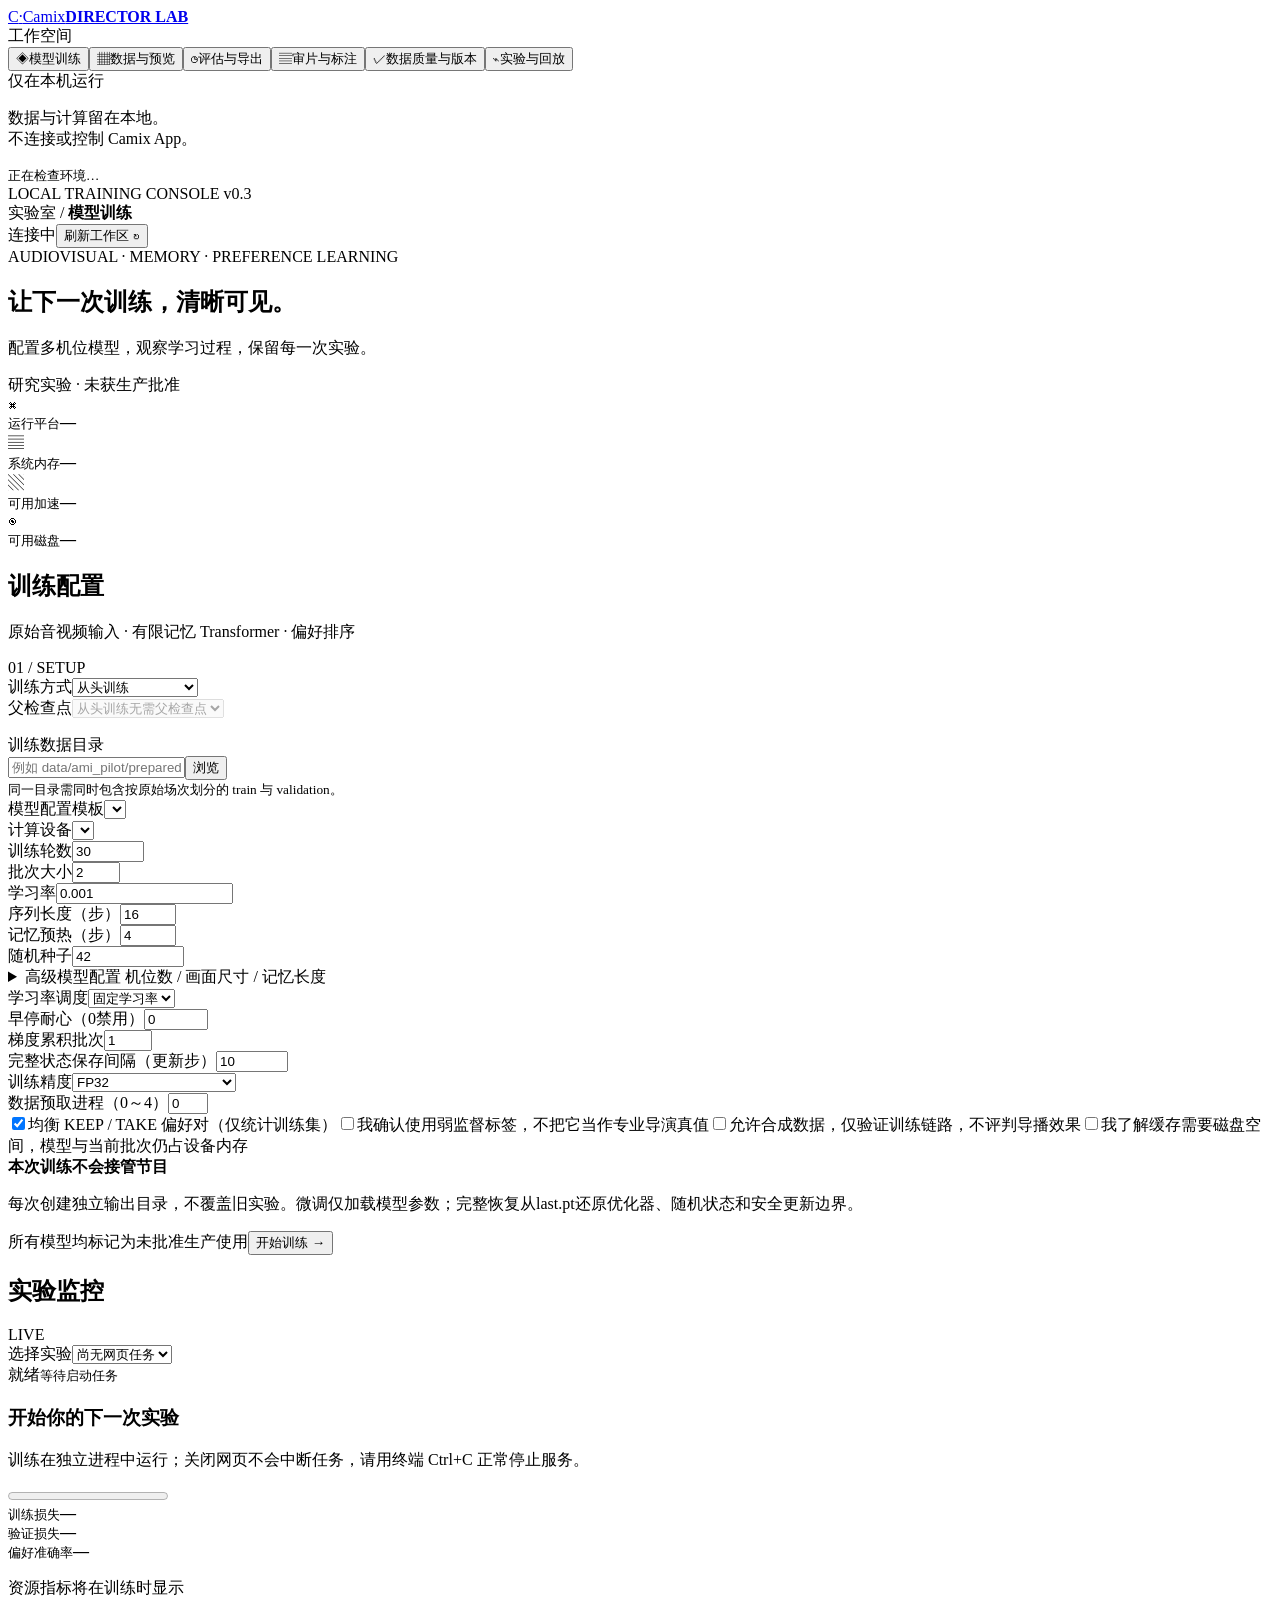
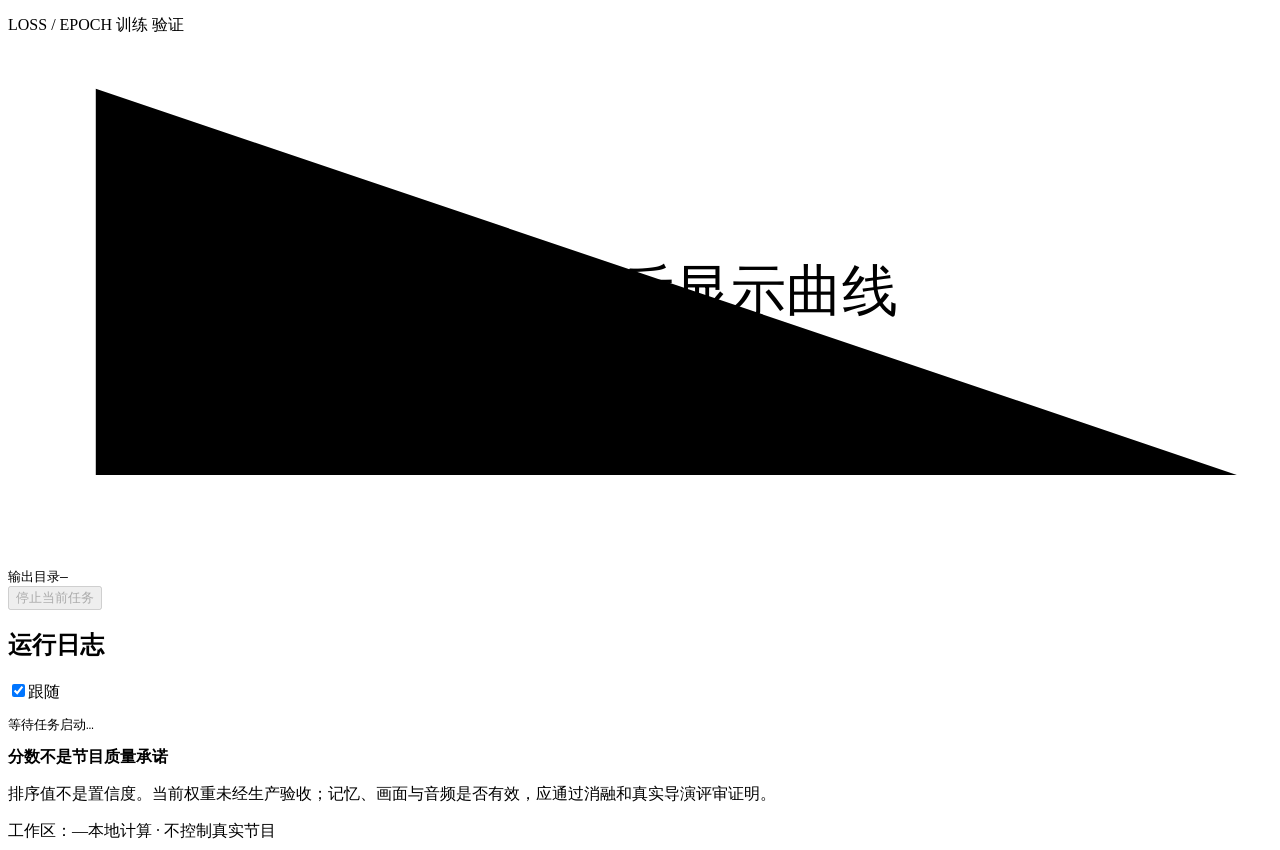
==== camix_director/web_assets/index.html @ a6c714ad "初始化音视频记忆训练框架与本地训练台 加入因果音视频输入、多机位有限记忆策略、训练评估与Core ML导出。 提供本地网页训练台、标注审核、数据版本、完整状态恢复和离线回放。 本批Mac回归77项通过" ====
<!doctype html>
<html lang="zh-CN"><head><meta charset="utf-8"><meta name="viewport" content="width=device-width, initial-scale=1"><meta name="color-scheme" content="light"><title>Camix · 本地训练台</title><link rel="stylesheet" href="/style.css"><link rel="stylesheet" href="/studio.css"><script src="/app.js" defer></script><script src="/studio.js" defer></script></head>
<body>
<aside class="sidebar"><a class="brand" href="/" aria-label="Camix 本地训练台"><span class="brand-mark">C<span>·</span></span><span>Camix<strong>DIRECTOR LAB</strong></span></a><div class="workspace-label">工作空间</div><nav aria-label="主导航"><button class="nav active" data-tab="train"><span>◈</span>模型训练</button><button class="nav" data-tab="data"><span>▦</span>数据与预览</button><button class="nav" data-tab="evaluate"><span>◷</span>评估与导出</button><button class="nav" data-tab="annotate"><span>▤</span>审片与标注</button><button class="nav" data-tab="quality"><span>✓</span>数据质量与版本</button><button class="nav" data-tab="experiments"><span>⌁</span>实验与回放</button></nav><div class="sidebar-note"><span class="local-dot"></span>仅在本机运行<p>数据与计算留在本地。<br>不连接或控制 Camix App。</p><small id="platform-label">正在检查环境…</small></div><div class="sidebar-bottom">LOCAL TRAINING CONSOLE <span>v0.3</span></div></aside>
<main>
<header class="topbar"><div class="breadcrumb">实验室 <span>/</span> <strong id="breadcrumb">模型训练</strong></div><div class="top-right"><span id="connection" class="pill">连接中</span><button id="refresh" class="button small ghost">刷新工作区 ↻</button></div></header>
<div class="page">
<section class="heading"><div><div class="eyebrow">AUDIOVISUAL · MEMORY · PREFERENCE LEARNING</div><h1 id="page-title">让下一次训练，清晰可见。</h1><p id="page-subtitle">配置多机位模型，观察学习过程，保留每一次实验。</p></div><div class="experiment-badge"><span></span>研究实验 · 未获生产批准</div></section>
<div class="environment"><div><span class="stat-icon">⌘</span><section><small>运行平台</small><strong id="os-value">—</strong></section></div><div><span class="stat-icon">▤</span><section><small>系统内存</small><strong id="ram-value">—</strong></section></div><div><span class="stat-icon">▧</span><section><small>可用加速</small><strong id="gpu-value">—</strong></section></div><div><span class="stat-icon">◉</span><section><small>可用磁盘</small><strong id="disk-value">—</strong></section></div></div>
<div id="global-error" class="error-box" role="alert" hidden></div>
<section id="task-strip" class="global-task-strip" hidden><div><strong id="task-strip-title"></strong><small id="task-strip-output"></small></div><button id="task-strip-logs" class="button small ghost">查看任务与日志</button></section><div class="content-grid">
<div class="primary">
<section class="tab-panel" id="tab-train">
<form id="train-form" class="card"><div class="card-heading"><div><h2>训练配置</h2><p>原始音视频输入 · 有限记忆 Transformer · 偏好排序</p></div><span class="step-badge">01 / SETUP</span></div>
<div class="form-grid"><div class="field"><label for="train-mode">训练方式</label><select id="train-mode"><option value="new">从头训练</option><option value="fine_tune">从已有权重微调</option><option value="resume">恢复完整训练状态</option></select></div><div class="field"><label for="train-parent">父检查点</label><select id="train-parent" disabled><option value="">从头训练无需父检查点</option></select></div></div><p id="train-parent-note" class="muted"></p><div id="preflight-results" hidden></div><div class="field"><label for="train-data">训练数据目录</label><div class="input-action"><input id="train-data" list="datasets" placeholder="例如 data/ami_pilot/prepared" required><button type="button" class="button ghost browse" data-target="train-data" data-mode="directory">浏览</button></div><small id="train-data-note">同一目录需同时包含按原始场次划分的 train 与 validation。</small></div>
<div class="form-grid"><div class="field"><label for="preset">模型配置模板</label><select id="preset"></select></div><div class="field"><label for="device">计算设备</label><select id="device"></select></div></div>
<div class="form-grid three"><div class="field"><label for="epochs">训练轮数</label><input id="epochs" type="number" min="1" max="10000" value="30" required></div><div class="field"><label for="batch">批次大小</label><input id="batch" type="number" min="1" max="64" value="2" required></div><div class="field"><label for="lr">学习率</label><input id="lr" type="number" step="any" min="0.0000001" max="0.1" value="0.001" required></div></div>
<div class="form-grid three"><div class="field"><label for="sequence">序列长度（步）</label><input id="sequence" type="number" min="2" max="512" value="16" required></div><div class="field"><label for="burn">记忆预热（步）</label><input id="burn" type="number" min="0" max="511" value="4" required></div><div class="field"><label for="seed">随机种子</label><input id="seed" type="number" min="0" max="2147483647" value="42" required></div></div>
<details class="advanced"><summary>高级模型配置 <span>机位数 / 画面尺寸 / 记忆长度</span></summary><label class="sr-only" for="config-json">模型配置 JSON</label><textarea id="config-json" spellcheck="false" rows="15"></textarea><p class="muted">修改媒体维度后必须重新准备数据。增大模型不等于提高效果；预训练视觉编码器首次使用会联网下载权重。</p></details>
<div class="form-grid three"><div class="field"><label for="scheduler">学习率调度</label><select id="scheduler"><option value="none">固定学习率</option><option value="cosine">Cosine</option><option value="plateau">Plateau</option></select></div><div class="field"><label for="patience">早停耐心（0禁用）</label><input id="patience" type="number" min="0" max="1000" value="0"></div><div class="field"><label for="accumulation">梯度累积批次</label><input id="accumulation" type="number" min="1" max="64" value="1"></div></div><div class="form-grid three"><div class="field"><label for="checkpoint-steps">完整状态保存间隔（更新步）</label><input id="checkpoint-steps" type="number" min="1" max="10000" value="10"></div><div class="field"><label for="precision">训练精度</label><select id="precision"><option value="fp32">FP32</option><option value="amp_fp16">AMP FP16（仅CUDA）</option></select></div><div class="field"><label for="num-workers">数据预取进程（0～4）</label><input id="num-workers" type="number" min="0" max="4" value="0"></div></div><div id="dataset-readiness" class="notice"></div><div class="checks"><label><input id="balance" type="checkbox" checked>均衡 KEEP / TAKE 偏好对（仅统计训练集）</label><label><input id="weak" type="checkbox">我确认使用弱监督标签，不把它当作专业导演真值</label><label><input id="synthetic" type="checkbox">允许合成数据，仅验证训练链路，不评判导播效果</label><label><input id="ack-memory" type="checkbox">我了解缓存需要磁盘空间，模型与当前批次仍占设备内存</label></div>
<div class="notice"><strong>本次训练不会接管节目</strong><p>每次创建独立输出目录，不覆盖旧实验。微调仅加载模型参数；完整恢复从last.pt还原优化器、随机状态和安全更新边界。</p></div>
<div class="form-footer"><span>所有模型均标记为未批准生产使用</span><button class="button primary" id="start-train" type="submit">开始训练 <span>→</span></button></div>
</form></section>
<section class="tab-panel" id="tab-data" hidden>
<div class="card"><div class="card-heading"><div><h2>数据集</h2><p>按事件隔离数据，先确认对齐，再开始训练。</p></div><button class="button small ghost" id="refresh-data">重新扫描</button></div><div id="dataset-cards"></div><div class="divider"></div><div class="field"><label for="pack">音视频数据包预览</label><select id="pack"></select></div><div class="preview-stage"><img id="preview" alt="各机位的同一时刻画面" hidden><p id="preview-empty">选择数据包以预览真实训练输入</p></div><div class="preview-controls"><label for="tick">时刻 <span id="tick-label">0</span></label><input id="tick" type="range" min="0" max="1" value="0"><select id="audio-camera" aria-label="试听机位"></select><button class="button small ghost" id="listen">试听窗口</button></div><audio id="audio" controls hidden></audio><p class="muted">试听是模型当前的短 PCM 窗口，不是完整原片。大数组预览限制128MiB。</p><details><summary>数据来源与标注元信息</summary><pre id="pack-meta" class="metadata"></pre></details></div>
<div class="card"><div class="card-heading"><div><h2>准备自己的素材</h2><p>先复制素材与清单到工作区 data 内。清单须声明时钟对齐、真实 PGM 与已审核偏好。</p></div></div><form id="prepare-form"><div class="field"><label for="manifest">素材清单 JSON</label><div class="input-action"><input id="manifest" placeholder="data/raw/session/session.json" required><button type="button" class="button ghost browse" data-target="manifest" data-mode="file">浏览</button></div></div><div class="field"><label for="prepare-output">输出数据包（不会覆盖）</label><input id="prepare-output" value="data/custom/prepared/session_a.npz" required></div><p class="muted">使用“模型训练”当前的模型配置。单片段不超过120秒。多个片段须沿用原始事件ID，且只能位于同一 split。</p><button class="button primary" type="submit">准备训练数据</button></form></div>
<div class="card"><div class="card-heading"><div><h2>示例与链路测试</h2><p>公开媒体弱监督和合成测试必须分别确认，不会自动替代真实导演标注。</p></div></div><div class="sample-actions"><div><h3>AMI 公开会议示例</h3><p>三场会议、两机位、每场45秒。仅说话人代理标签，非专业导播真值。</p><label class="checkline"><input type="checkbox" id="ami-license">我确认信号／转写 CC BY 4.0 条款及归属要求</label><p><a href="https://groups.inf.ed.ac.uk/ami/corpus/" target="_blank" rel="noreferrer">查看官方来源与许可 ↗</a></p><button class="button ghost" id="download-ami">准备公开示例</button></div><div><h3>合成烟雾测试</h3><p>人工颜色与音调任务。用于检查安装、梯度和训练接口，不表示真实导播能力。</p><label class="checkline"><input type="checkbox" id="ack-smoke">我了解合成数据仅用于链路测试</label><button class="button ghost" id="make-smoke">生成合成样例</button></div></div></div>
</section>
<section class="tab-panel" id="tab-evaluate" hidden>
<div class="card"><div class="card-heading"><div><h2>独立评估</h2><p>比较完整模型、清空记忆、静音音频、抹掉画面及简单音量基线。</p></div><span class="step-badge">02 / VERIFY</span></div><form id="eval-form"><div class="field"><label for="checkpoint">模型检查点</label><select id="checkpoint" required></select></div><div class="field"><label for="eval-data">评估数据目录</label><div class="input-action"><input id="eval-data" list="datasets" placeholder="data/ami_fresh_holdout/prepared" required><button type="button" class="button ghost browse" data-target="eval-data" data-mode="directory">浏览</button></div></div><div class="field"><label for="split">评估划分</label><select id="split"><option value="test">test · 独立测试</option><option value="validation">validation · 验证集（不可当盲测）</option></select></div><label class="checkline"><input id="eval-weak" type="checkbox">确认评估弱监督标签，分数不等于专业导播正确率</label><div class="button-row"><button class="button primary" type="submit">开始评估</button><button class="button ghost" id="download-checkpoint" type="button">下载 .pt 权重</button></div></form><div class="divider"></div><div class="field"><label for="existing-report">已有评估报告</label><select id="existing-report"></select></div><button id="load-report" class="button ghost">查看报告</button><div id="evaluation-result"></div></div>
<div class="card"><div class="card-heading"><div><h2>导出 Core ML</h2><p>与上方选中的检查点一致；固定 FP32，包含12步独立记忆数值对齐。</p></div></div><div id="export-note" class="notice"></div><button class="button primary" id="export-coreml">导出并验证</button><div id="export-result"></div><p class="muted">Windows 可训练、评估、下载 .pt。将检查点复制到 Mac 后，再执行 Core ML 导出与本机数值验证。不会自动部署到 iPad。</p></div>
</section>
<section class="tab-panel studio-panel" id="tab-annotate" hidden>
<div class="studio-top"><div><h2>同步审片与偏好标注</h2><p>使用原始媒体的统一时间轴。偏好标注与实际节目切换是两种不同记录。</p></div><button id="an-refresh" class="button ghost">刷新项目与媒体</button></div>
<div class="card"><div class="form-grid"><div class="field"><label for="an-project">标注项目</label><select id="an-project"><option value="">选择已有项目</option></select></div><div class="field"><label for="an-import">导入现有素材清单（可选）</label><div class="input-action"><input id="an-import" placeholder="data/raw/session.json"><button id="an-import-button" class="button ghost">导入</button></div></div></div>
<details id="an-create-details"><summary>创建新的标注项目 · 不需要编写 JSON</summary><div class="form-grid three"><div class="field"><label for="an-session">原始事件ID</label><input id="an-session" placeholder="recording-2026-001"></div><div class="field"><label for="an-split">数据划分</label><select id="an-split"><option value="train">train · 训练</option><option value="validation">validation · 验证</option><option value="test">test · 独立测试</option></select></div><div class="field"><label for="an-source">素材来源</label><select id="an-source"><option value="real">真实授权素材</option><option value="synthetic">合成测试（不能冒充真实）</option></select></div></div>
<div class="form-grid three"><div class="field"><label for="an-start">源片段开始（秒）</label><input id="an-start" type="number" min="0" value="0" step="any"></div><div class="field"><label for="an-duration">片段长度（2～120秒）</label><input id="an-duration" type="number" min="2" max="120" value="30" step="any"></div><div class="field"><label for="an-tags">评估切片标签（逗号分隔，可选）</label><input id="an-tags" placeholder="访谈, 背景音乐；仅作评估切片"></div></div>
<div id="an-camera-create"></div><div id="an-media-inspection"></div><div class="button-row"><button id="an-add-camera" class="button ghost">增加机位</button><button id="an-inspect-media" class="button ghost">检查所选媒体与片段覆盖</button><button id="an-create" class="button primary">创建标注项目</button><button id="an-demo" class="button ghost">生成合成原片演示</button></div><label class="checkline"><input id="an-demo-confirm" type="checkbox">确认合成演示仅学习操作流程，不代表真实导播效果</label><div></div><p class="muted">先把MP4/H264视频和WAV或MP4音轨放入工作区 data/raw，再刷新媒体。来源／审核是本地声明，不是自动版权或专家身份认证。</p></details>
</div>
<div id="an-editor" hidden>
<div class="annotation-toolbar"><span id="an-state" class="pill">草稿</span><span id="an-clock">00:01.000</span><button id="an-play" class="button primary">播放</button><button id="an-back" class="button ghost">−0.2s</button><button id="an-forward" class="button ghost">+0.2s</button><button id="an-reset" class="button ghost">同步复位</button><button id="an-proxy" class="button ghost">为所选试听机位制作浏览器代理</button><button id="an-apply-proxy" class="button ghost" hidden>应用已完成代理</button><label>试听 <select id="an-listen"></select></label><audio id="an-master-audio" preload="metadata"></audio></div>
<div id="an-videos" class="annotation-videos"></div><div class="card timeline-card"><label for="an-seek">统一时间轴（秒）</label><input id="an-seek" type="range" min="1" max="30" step="0.04" value="1"><svg id="an-waveform" viewBox="0 0 1000 60" aria-label="当前音轨的波形摘要"></svg><div id="an-timeline" class="annotation-timeline"></div><p class="muted">波形帮助审片，不会自动证明音画已对齐。源时间 = 片段开始 + 当前会话时间 + 各机位offset。标注使用会话秒数；最初1秒用于输入预热。</p></div>
<div class="studio-two"><div class="card"><h3>标注当前时刻的选择偏好</h3><p id="an-current-pgm" class="muted"></p><div class="field"><label for="an-preferred">更偏好的选择</label><select id="an-preferred"></select></div><div class="field"><label>同样可接受的其他候选（可选）</label><div id="an-acceptable" class="choice-chips"></div></div><div class="field"><label>不如该选择的候选（至少一个）</label><div id="an-rejected" class="choice-chips"></div></div><div class="field"><label for="an-note">判断说明（可选）</label><input id="an-note" placeholder="例如关键动作、反应、构图或不宜切换"></div><div class="button-row"><button id="an-mark" class="button primary">记录偏好（P）</button><button id="an-uncertain" class="button ghost">不确定，不提供监督（U）</button></div><div class="button-row"><button id="an-undo" class="button small ghost">撤销 Ctrl/⌘Z</button><button id="an-redo" class="button small ghost">重做 Ctrl/⌘Shift Z</button></div><p class="muted">相同的当前机位与KEEP会合并。不能把“没有点击”自动当作保持；不确定记录不生成训练比较。</p></div>
<div class="card"><h3>实际节目记录与同步调整</h3><div class="form-grid"><div class="field"><label for="an-initial">初始节目机位</label><select id="an-initial"></select></div><div class="field"><label for="an-take-camera">此刻实际播出机位</label><select id="an-take-camera"></select></div></div><button id="an-take" class="button ghost">记录实际切换（不是偏好）</button><div id="an-offsets"></div><button id="an-save-offsets" class="button ghost">保存偏移并同步复位</button><p class="muted">调整offset会使原审核失效。这里只做审片辅助，不会自动发送TAKE或修改Camix。</p></div></div>
<div class="card"><div class="card-heading"><div><h3>标注与节目事件</h3><p id="an-save-state" class="muted">自动保存</p></div><button id="an-save" class="button ghost">保存草稿</button></div><div id="an-label-list" class="annotation-list"></div></div>
<div class="card"><h3>审核并生成版本化素材清单</h3><div class="form-grid"><div class="field"><label for="an-reviewer">本地审核人名称（非企业认证）</label><input id="an-reviewer" placeholder="填写实际审核人"></div><div class="field"><label for="an-review-note">审核说明</label><input id="an-review-note" placeholder="对齐依据、检查范围、已知限制"></div></div><label class="checkline"><input id="an-confirm-sync" type="checkbox">我实际检查了各机位与音轨的时间对齐</label><label class="checkline"><input id="an-confirm-labels" type="checkbox">我实际审核了本版本全部偏好标注</label><div class="button-row"><button id="an-review" class="button primary">审核当前版本</button><button id="an-prepare" class="button ghost" disabled>将审核版本准备为训练数据</button><button id="an-preview-pack" class="button ghost">仅准备未标注回放包（不能训练）</button></div><p id="an-review-output" class="muted"></p></div>
</div></section>
<section class="tab-panel studio-panel" id="tab-quality" hidden>
<div class="card"><div class="card-heading"><div><h2>数据质量与版本冻结</h2><p>检查场次泄漏、重复内容、标签覆盖、模态有效率和人审证据；不自动证明导演审美或音画同步。</p></div></div><div class="field"><label for="quality-data">数据目录／冻结版本</label><input id="quality-data" list="datasets" placeholder="data/custom/prepared"></div><div id="quality-pack-selection" class="annotation-list"></div><p class="muted">可逐包选择目标版本。默认选择同一事件/片段的最新包；请确认后冻结，不能把多版矛盾标注混在一起。</p><div class="button-row"><button id="quality-run" class="button primary">运行完整质量检查</button></div><div id="quality-result"></div><div class="divider"></div><div class="form-grid"><div class="field"><label for="freeze-name">版本名称</label><input id="freeze-name" placeholder="访谈训练数据 v1"></div><div class="field"><label for="freeze-purpose">版本用途</label><select id="freeze-purpose"><option value="train">训练（需要train+validation）</option><option value="evaluation">评估（独立test/validation）</option></select></div></div><label class="checkline"><input id="freeze-weak" type="checkbox">确认含弱监督，不冒充人工导演真值</label><label class="checkline"><input id="freeze-synthetic" type="checkbox">确认含合成测试素材</label><button id="freeze-run" class="button primary">检查并冻结不可变版本</button><p class="muted">冻结以内容哈希复制数据对象，并在每次训练加载时核验。修改源目录不会悄悄改变已冻结版本。它不是自动人审认证。</p></div>
<div class="card"><div class="card-heading"><h2>已冻结版本</h2><button id="versions-refresh" class="button small ghost">刷新</button></div><div id="versions-list"></div></div>
</section>
<section class="tab-panel studio-panel" id="tab-experiments" hidden>
<div class="card"><div class="card-heading"><div><h2>实验、血缘与模型卡</h2><p>每个新实验记录数据／标注指纹、代码哈希、环境、配置和父检查点。所有模型保持research-only。</p></div><button id="experiments-refresh" class="button ghost">刷新实验</button></div><div class="field"><label for="experiment-filter">搜索实验</label><input id="experiment-filter" placeholder="按实验目录、状态筛选"></div><div class="table-scroll" id="experiments-list"></div><button id="experiments-compare" class="button primary">对比选中的实验（最多6个）</button><div id="experiments-comparison"></div></div>
<div class="card"><h2>研究候选验收 · 不批准生产</h2><p class="muted">检查独立场次数、真实人审证据、视觉与记忆贡献和同模型闭环回放。门槛是本项目建议，不是行业认证。</p><div class="field"><label for="gate-checkpoint">检查点</label><select id="gate-checkpoint"></select></div><div class="form-grid"><div class="field"><label for="gate-evaluation">独立评估报告</label><select id="gate-evaluation"></select></div><div class="field"><label for="gate-replay">离线回放报告</label><select id="gate-replay"></select></div></div><button id="gate-run" class="button primary">检查候选资格</button><div id="gate-result"></div></div>
<div class="card"><h2>离线闭环回放 · 只记录建议</h2><p class="muted">使用模拟PGM持续更新上下文，不向Camix或网络发出切播。KEEP标签只有在参考PGM上下文一致时才作条件比较。</p><div class="form-grid"><div class="field"><label for="replay-checkpoint">检查点</label><select id="replay-checkpoint"></select></div><div class="field"><label for="replay-data">独立回放数据</label><input id="replay-data" list="datasets" placeholder="data/ami_fresh_holdout/prepared"></div></div><div class="form-grid"><div class="field"><label for="replay-hold">实验保护：最短镜头（秒）</label><input id="replay-hold" type="number" min="0" value="2" step="any"></div><div class="field"><label for="replay-margin">实验保护：切换差值门槛（不是概率）</label><input id="replay-margin" type="number" min="0" value="0" step="any"></div></div><label class="checkline"><input id="replay-weak" type="checkbox">确认评估弱标签，不将模拟指标当专业导演验收</label><button id="replay-run" class="button primary">运行离线闭环回放</button><div id="replay-result"></div></div>
</section>
</div>
<aside class="monitor"><div class="card task-card"><div class="card-heading"><h2>实验监控</h2><span class="live-label"><i></i> LIVE</span></div><label class="sr-only" for="job-picker">选择实验</label><select id="job-picker"><option value="">尚无网页任务</option></select><div class="task-state"><span id="job-status" class="pill">就绪</span><small id="job-elapsed">等待启动任务</small></div><h3 id="job-title">开始你的下一次实验</h3><p id="job-phase" class="muted">训练在独立进程中运行；关闭网页不会中断任务，请用终端 Ctrl+C 正常停止服务。</p><progress id="job-progress" max="100" value="0" aria-label="训练进度"></progress><div class="metric-row"><div><small>训练损失</small><strong id="train-loss">—</strong></div><div><small>验证损失</small><strong id="val-loss">—</strong></div><div><small>偏好准确率</small><strong id="accuracy">—</strong></div></div><p id="resource-summary" class="muted">资源指标将在训练时显示</p><div class="chart-heading">LOSS / EPOCH <span><i class="legend train"></i>训练 <i class="legend val"></i>验证</span></div><svg id="loss-chart" viewBox="0 0 360 150" role="img" aria-label="训练与验证损失曲线"><path d="M25 15V125H350 M25 70H350 M25 15H350" class="grid-line"/><text x="110" y="78" class="chart-empty">完成首轮后显示曲线</text></svg><div class="output-line"><small>输出目录</small><code id="job-output">—</code></div><button class="button danger" id="stop-job" disabled>停止当前任务</button><a id="job-checkpoint" class="download-link" href="#" hidden>下载当前最佳权重 ↗</a></div>
<div class="card log-card"><div class="card-heading"><h2>运行日志</h2><label class="auto-scroll"><input id="auto-scroll" type="checkbox" checked>跟随</label></div><pre id="logs" tabindex="0">等待任务启动…</pre></div><div class="research-note"><strong>分数不是节目质量承诺</strong><p>排序值不是置信度。当前权重未经生产验收；记忆、画面与音频是否有效，应通过消融和真实导演评审证明。</p></div></aside>
</div><footer><span id="workspace-path">工作区：—</span><span>本地计算 · 不控制真实节目</span></footer></div></main>
<datalist id="datasets"></datalist><div id="toast" role="status" hidden></div>
<dialog id="browser-dialog"><div class="card-heading"><h2>选择工作区内的路径</h2><button id="close-browser" class="button small ghost">关闭</button></div><p class="muted">外部磁盘素材请复制进工作区；也可以启动时用 --workspace 指定数据盘工作区。</p><div class="browser-path"><button id="browser-up" class="button small ghost">↑ 上一级</button><code id="browser-path"></code></div><div id="browser-entries"></div><button id="choose-directory" class="button primary">选择此目录</button></dialog>
<dialog id="stop-dialog" aria-labelledby="stop-dialog-title"><div class="card-heading"><h2 id="stop-dialog-title">停止当前任务？</h2></div><p class="muted">训练会在批次边界停止，保留已有完整检查点。12秒内未响应将结束本任务的进程组，不影响其他任务。未完成的训练不能自动续训。</p><div class="button-row"><button id="cancel-stop" class="button ghost">继续运行</button><button id="confirm-stop" class="button primary">确认停止</button></div></dialog>
<dialog id="experiment-note-dialog"><h2>命名与备注</h2><div class="field"><label for="experiment-note-name">实验名称</label><input id="experiment-note-name"></div><div class="field"><label for="experiment-note-text">实验备注</label><textarea id="experiment-note-text" rows="4"></textarea></div><div class="button-row"><button id="experiment-note-save" class="button primary">保存备注</button><button id="experiment-note-cancel" class="button ghost">取消</button></div></dialog></body></html>
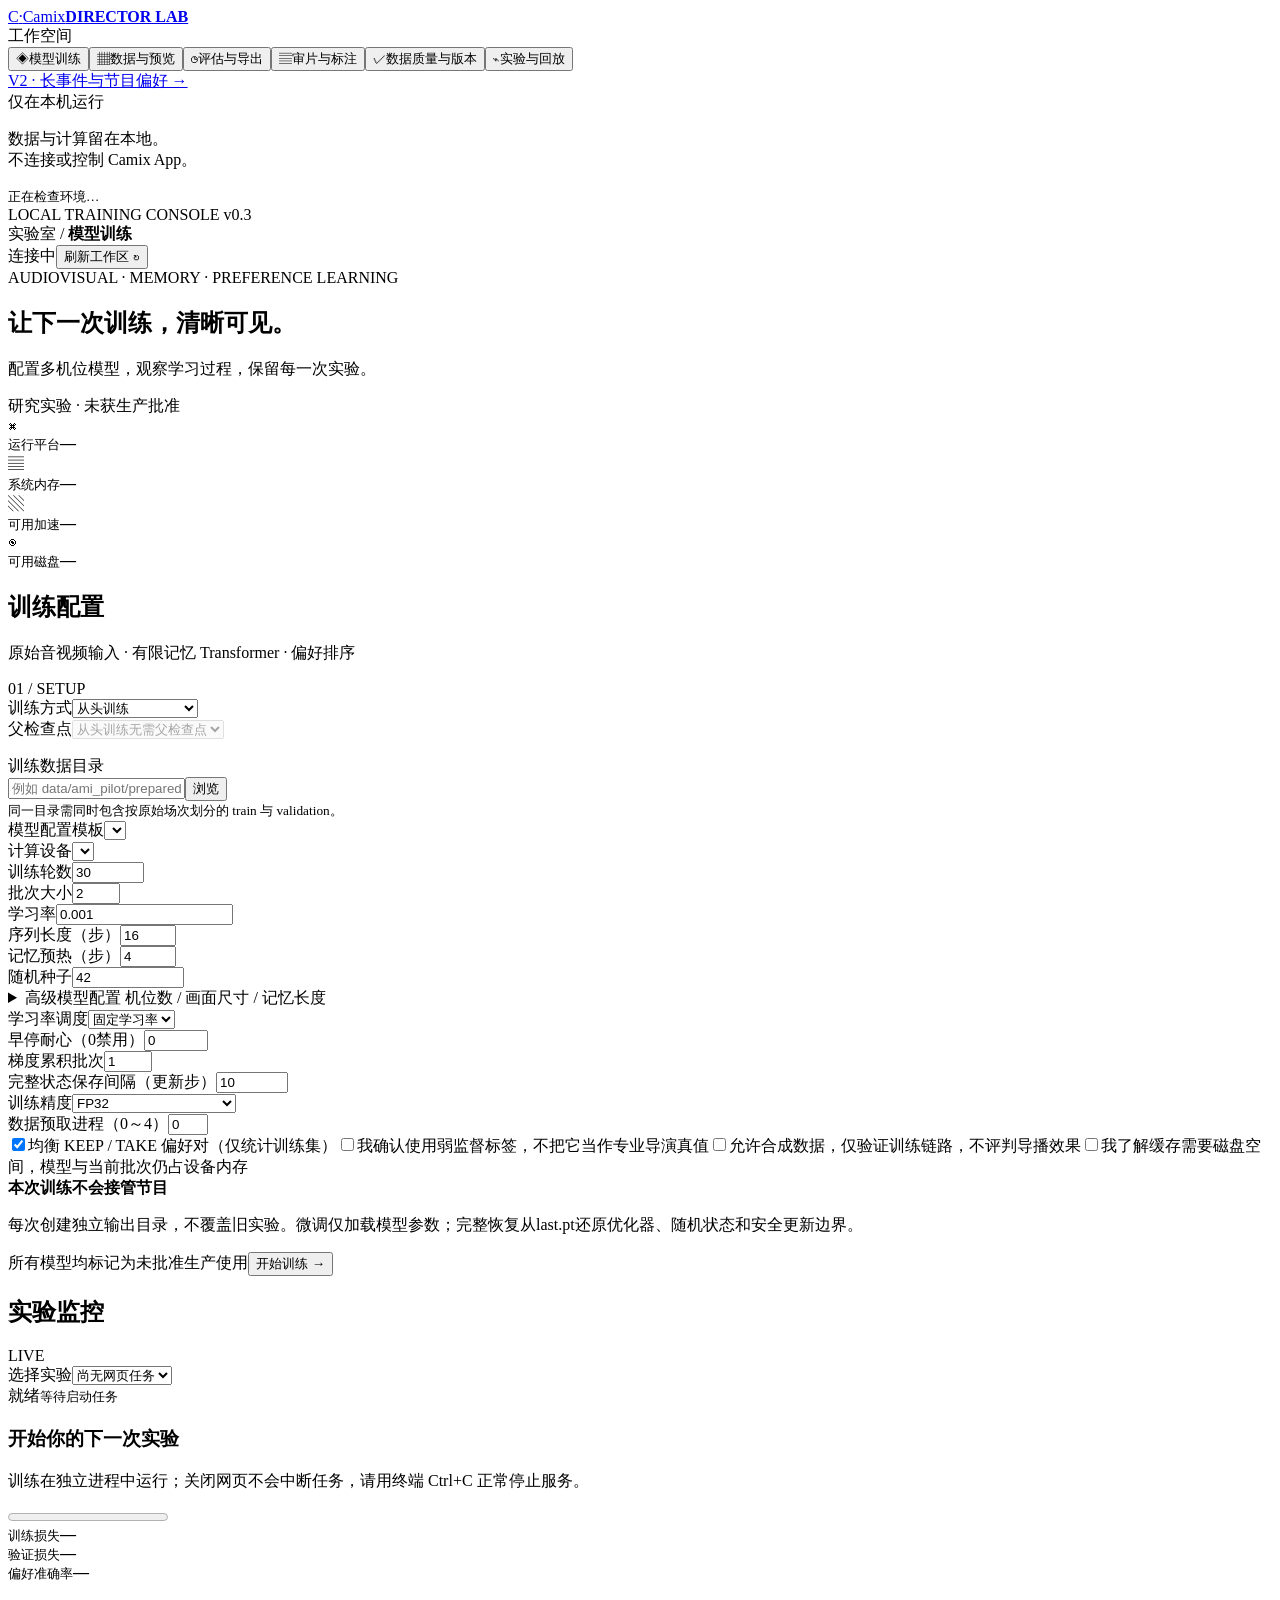
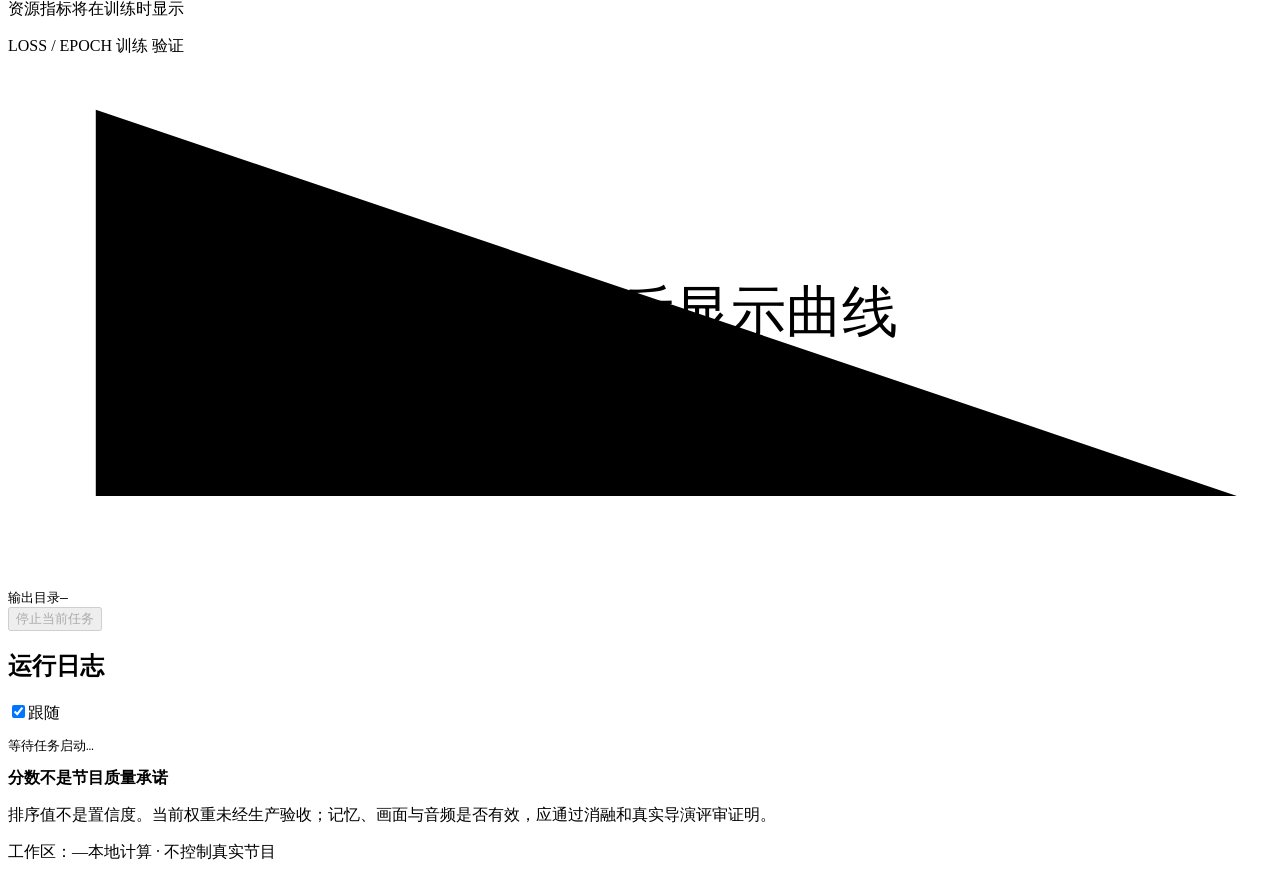
==== commit c95e9e33: "新增 V2 长事件与节目偏好研究基础 加入长事件协议、因果边界、内容绑定审核、切点区间和片段A/B标注。 提供离线冻结特征、研究样本与非学习基线回放，保留V1可复现基线。 最终Mac回归155项通过；" ====
--- a/camix_director/web_assets/index.html
+++ b/camix_director/web_assets/index.html
@@ -1,7 +1,7 @@
 <!doctype html>
 <html lang="zh-CN"><head><meta charset="utf-8"><meta name="viewport" content="width=device-width, initial-scale=1"><meta name="color-scheme" content="light"><title>Camix · 本地训练台</title><link rel="stylesheet" href="/style.css"><link rel="stylesheet" href="/studio.css"><script src="/app.js" defer></script><script src="/studio.js" defer></script></head>
 <body>
-<aside class="sidebar"><a class="brand" href="/" aria-label="Camix 本地训练台"><span class="brand-mark">C<span>·</span></span><span>Camix<strong>DIRECTOR LAB</strong></span></a><div class="workspace-label">工作空间</div><nav aria-label="主导航"><button class="nav active" data-tab="train"><span>◈</span>模型训练</button><button class="nav" data-tab="data"><span>▦</span>数据与预览</button><button class="nav" data-tab="evaluate"><span>◷</span>评估与导出</button><button class="nav" data-tab="annotate"><span>▤</span>审片与标注</button><button class="nav" data-tab="quality"><span>✓</span>数据质量与版本</button><button class="nav" data-tab="experiments"><span>⌁</span>实验与回放</button></nav><div class="sidebar-note"><span class="local-dot"></span>仅在本机运行<p>数据与计算留在本地。<br>不连接或控制 Camix App。</p><small id="platform-label">正在检查环境…</small></div><div class="sidebar-bottom">LOCAL TRAINING CONSOLE <span>v0.3</span></div></aside>
+<aside class="sidebar"><a class="brand" href="/" aria-label="Camix 本地训练台"><span class="brand-mark">C<span>·</span></span><span>Camix<strong>DIRECTOR LAB</strong></span></a><div class="workspace-label">工作空间</div><nav aria-label="主导航"><button class="nav active" data-tab="train"><span>◈</span>模型训练</button><button class="nav" data-tab="data"><span>▦</span>数据与预览</button><button class="nav" data-tab="evaluate"><span>◷</span>评估与导出</button><button class="nav" data-tab="annotate"><span>▤</span>审片与标注</button><button class="nav" data-tab="quality"><span>✓</span>数据质量与版本</button><button class="nav" data-tab="experiments"><span>⌁</span>实验与回放</button></nav><a class="nav" href="/v2">V2 · 长事件与节目偏好 →</a><div class="sidebar-note"><span class="local-dot"></span>仅在本机运行<p>数据与计算留在本地。<br>不连接或控制 Camix App。</p><small id="platform-label">正在检查环境…</small></div><div class="sidebar-bottom">LOCAL TRAINING CONSOLE <span>v0.3</span></div></aside>
 <main>
 <header class="topbar"><div class="breadcrumb">实验室 <span>/</span> <strong id="breadcrumb">模型训练</strong></div><div class="top-right"><span id="connection" class="pill">连接中</span><button id="refresh" class="button small ghost">刷新工作区 ↻</button></div></header>
 <div class="page">
